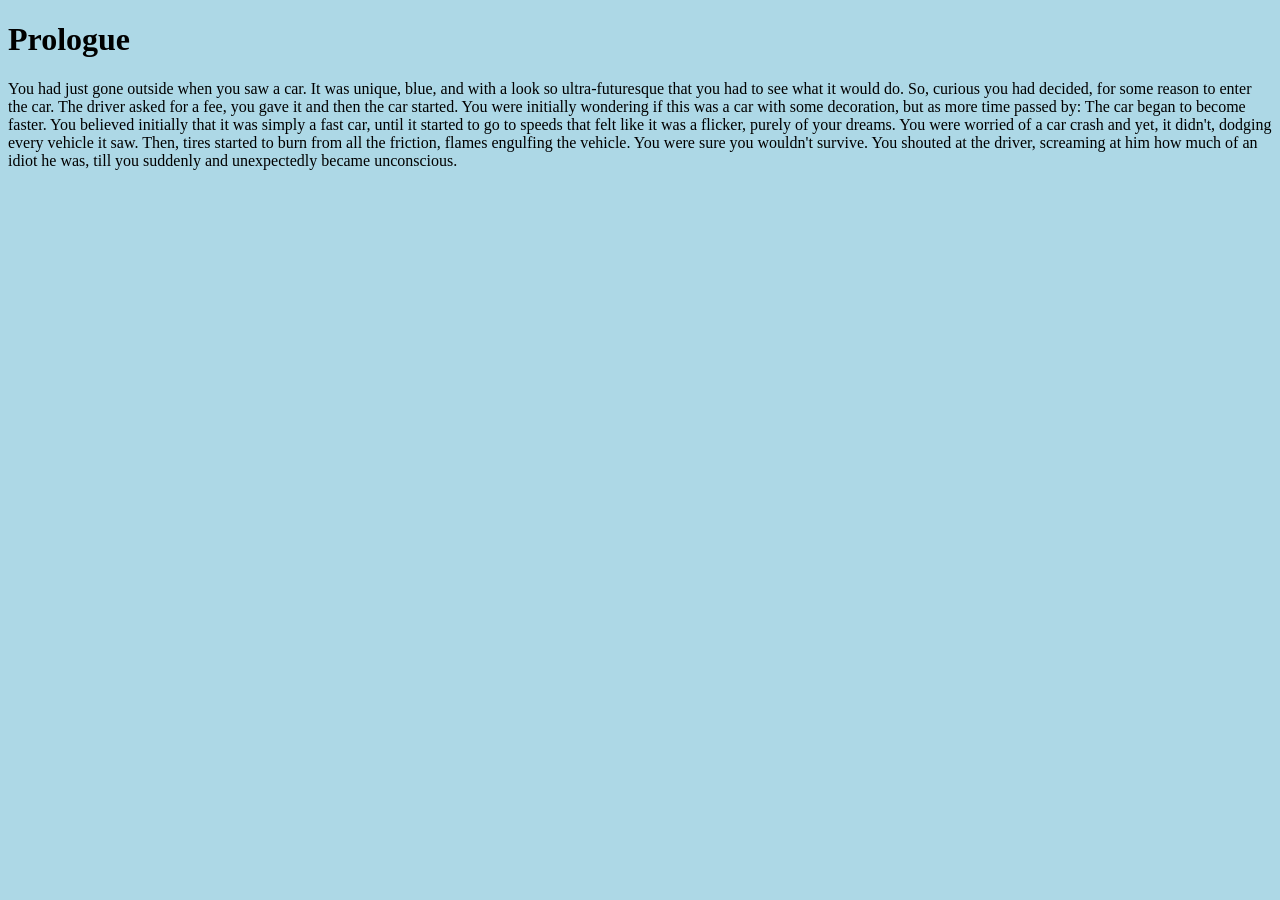
==== Index.html @ 4f3d25d5 "Add initial HTML structure with prologue content" ====
<!DOCTYPE html>
<html>
  <head>
    <title>Iza</title>
  </head>
  <body style="background-color: lightblue;">
    <h1>Prologue</h1>
    <p>You had just gone outside when you saw a car. It was unique, blue, and with a look so ultra-futuresque that you had to see what it would do. So, curious you had decided, for some reason to enter the car. The driver asked for a fee, you gave it and then the car started.
You were initially wondering if this was a car with some decoration, but as more time passed by: The car began to become faster. You believed initially that it was simply a fast car, until it started to go to speeds that felt like it was a flicker, purely of your dreams. 

You were worried of a car crash and yet, it didn't, dodging every vehicle it saw. Then, tires started to burn from all the friction, flames engulfing the vehicle. You were sure you wouldn't survive. You shouted at the driver, screaming at him how much of an idiot he was, till you suddenly and unexpectedly became unconscious.</p>
  </body>
</html>
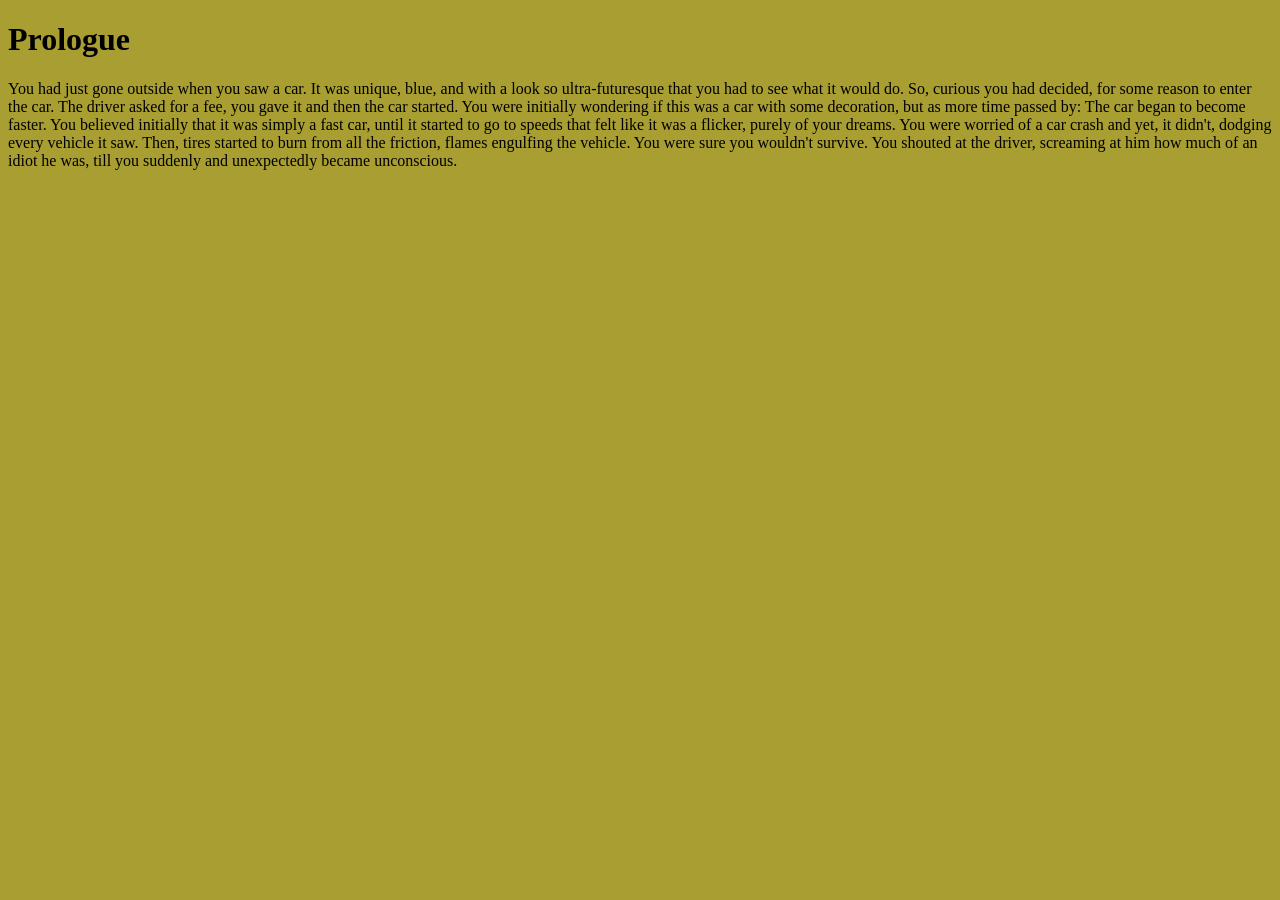
==== commit 49d81a1d: "Update" ====
--- a/Index.html
+++ b/Index.html
@@ -3,7 +3,7 @@
   <head>
     <title>Iza</title>
   </head>
-  <body style="background-color: lightblue;">
+  <body style="background-color: #a89e32;">
     <h1>Prologue</h1>
     <p>You had just gone outside when you saw a car. It was unique, blue, and with a look so ultra-futuresque that you had to see what it would do. So, curious you had decided, for some reason to enter the car. The driver asked for a fee, you gave it and then the car started.
 You were initially wondering if this was a car with some decoration, but as more time passed by: The car began to become faster. You believed initially that it was simply a fast car, until it started to go to speeds that felt like it was a flicker, purely of your dreams. 
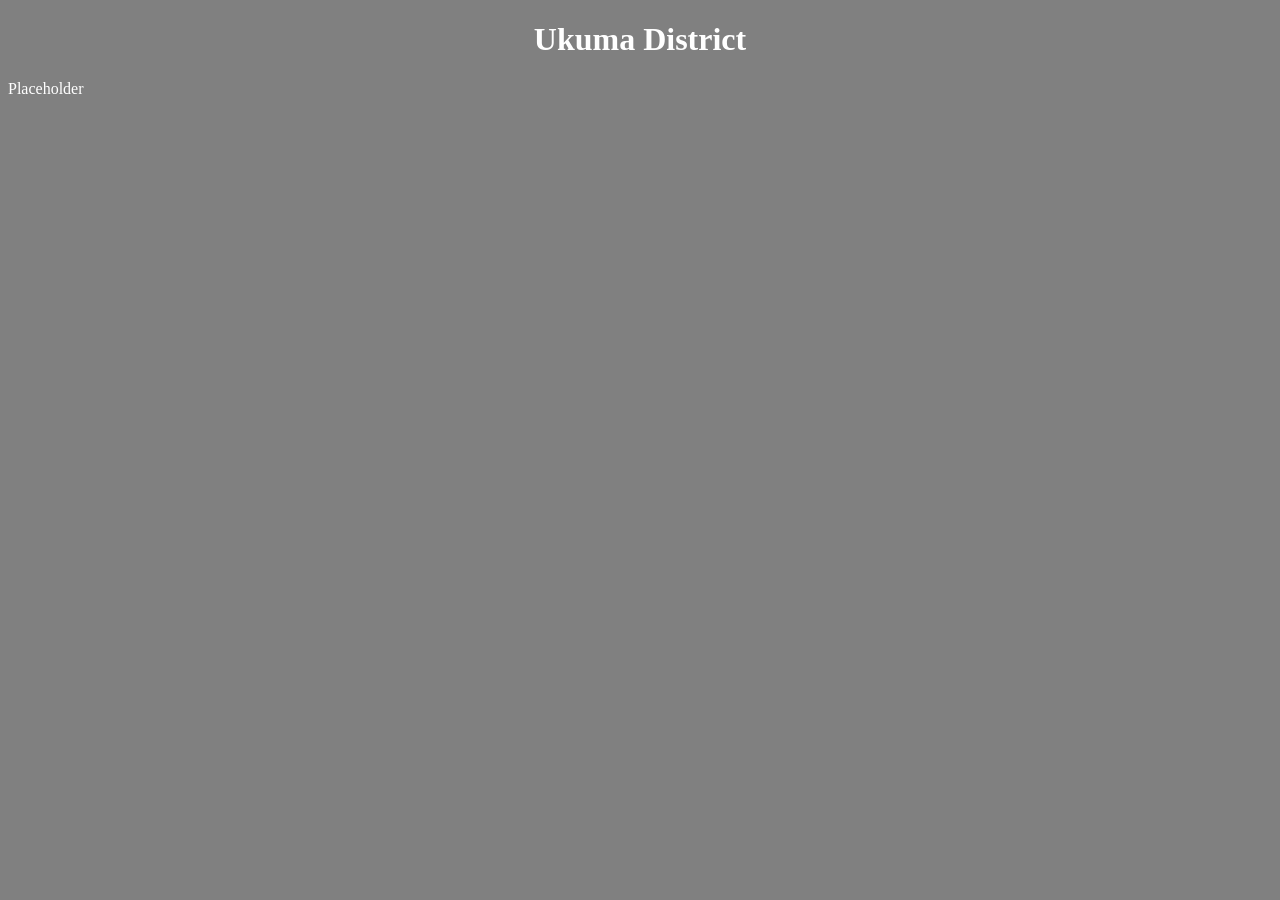
==== commit b2f822fc: "Change" ====
--- a/Index.html
+++ b/Index.html
@@ -1,13 +1,9 @@
 <!DOCTYPE html>
 <html>
   <head>
-    <title>Iza</title>
+    <title>Śemlandic</title>
   </head>
-  <body style="background-color: #a89e32;">
-    <h1>Prologue</h1>
-    <p>You had just gone outside when you saw a car. It was unique, blue, and with a look so ultra-futuresque that you had to see what it would do. So, curious you had decided, for some reason to enter the car. The driver asked for a fee, you gave it and then the car started.
-You were initially wondering if this was a car with some decoration, but as more time passed by: The car began to become faster. You believed initially that it was simply a fast car, until it started to go to speeds that felt like it was a flicker, purely of your dreams. 
-
-You were worried of a car crash and yet, it didn't, dodging every vehicle it saw. Then, tires started to burn from all the friction, flames engulfing the vehicle. You were sure you wouldn't survive. You shouted at the driver, screaming at him how much of an idiot he was, till you suddenly and unexpectedly became unconscious.</p>
-  </body>
-</html>
+  <body style="background-color: grey; color: white;">
+    <h1 style="text-align: center;">Ukuma District</h1>
+    <p>Placeholder</p>
+</html> 
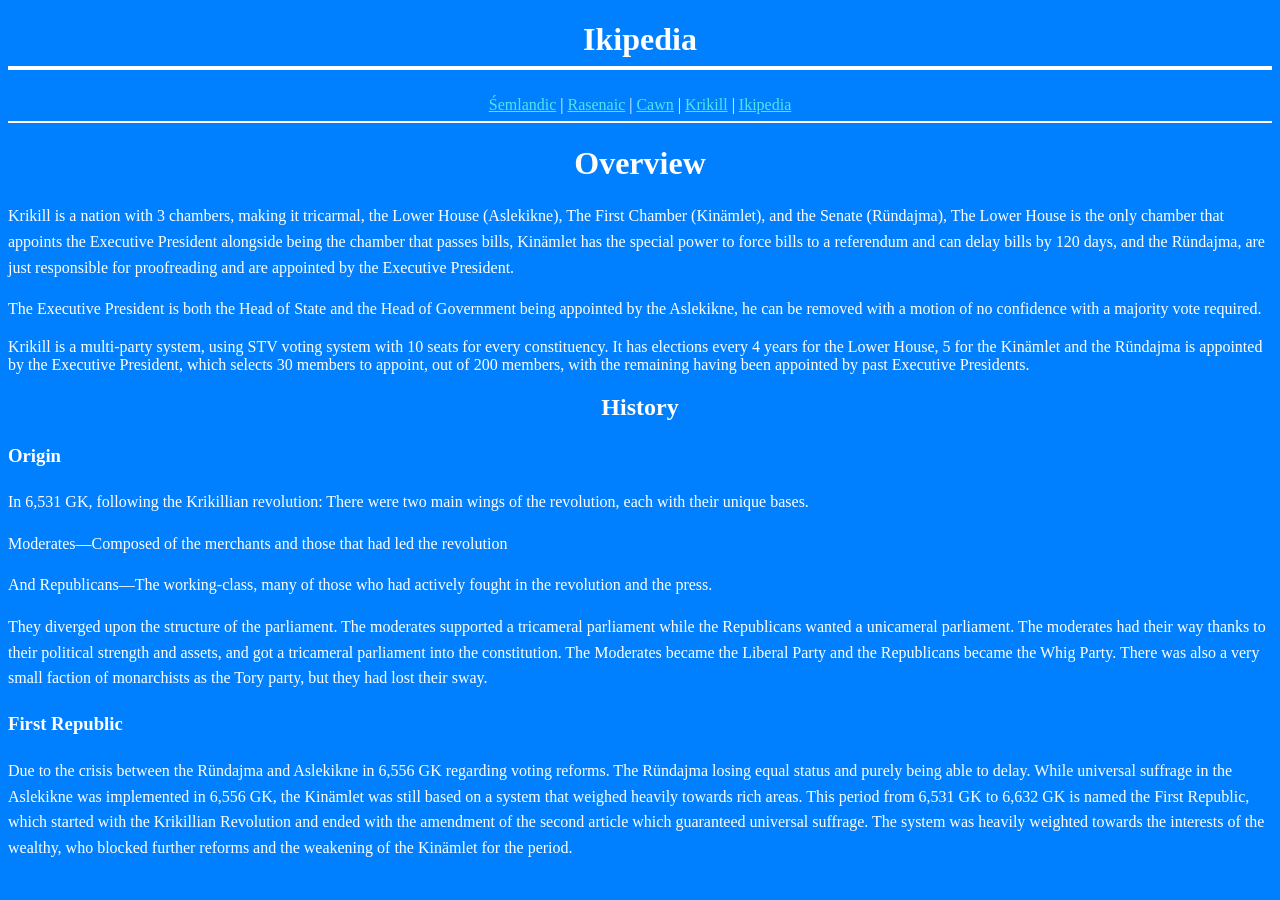
==== commit a3131e8e: "Cal change" ====
--- a/Index.html
+++ b/Index.html
@@ -1,9 +1,22 @@
 <!DOCTYPE html>
 <html>
-  <head>
-    <title>Śemlandic</title>
+  <head> 
+    <link rel="stylesheet" href="Style.css">
+    <title>Political Structure and history of Krikill</title>
   </head>
-  <body style="background-color: grey; color: white;">
-    <h1 style="text-align: center;">Ukuma District</h1>
-    <p>Placeholder</p>
+  <body>
+    <h1 id="important-title">Ikipedia</h1>
+    <p id="important-thing"><a href="https://www.nationstates.net/page=dispatch/id=2808303">Śemlandic</a> | <a href="https://www.nationstates.net/page=dispatch/id=2768476">Rasenaic</a> | <a href="https://www.nationstates.net/page=dispatch/id=2809364">Cawn</a> | <a href="https://www.nationstates.net/detail=factbook/id=2790707">Krikill</a> | <a href="https://www.nationstates.net/page=dispatch/id=2809546">Ikipedia</a></p>
+    <h1>Overview</h1>
+    <p>Krikill is a nation with 3 chambers, making it tricarmal, the Lower House (Aslekikne), The First Chamber (Kinämlet), and the Senate (Ründajma), The Lower House is the only chamber that appoints the Executive President alongside being the chamber that passes bills, Kinämlet has the special power to force bills to a referendum and can delay bills by 120 days, and the Ründajma, are just responsible for proofreading and are appointed by the Executive President.
+<p>The Executive President is both the Head of State and the Head of Government being appointed by the Aslekikne, he can be removed with a motion of no confidence with a majority vote required.</p
+<p>Krikill is a multi-party system, using STV voting system with 10 seats for every constituency. It has elections every 4 years for the Lower House, 5 for the Kinämlet and the Ründajma is appointed by the Executive President, which selects 30 members to appoint, out of 200 members, with the remaining having been appointed by past Executive Presidents.</p>
+<h2>History</h2>
+<h3>Origin</h3>
+    <p>In 6,531 GK, following the Krikillian revolution: There were two main wings of the revolution, each with their unique bases.</p>
+<p>Moderates—Composed of the merchants and those that had led the revolution</p>
+<p>And Republicans—The working-class, many of those who had actively fought in the revolution and the press.</p>
+<p>They diverged upon the structure of the parliament. The moderates supported a tricameral parliament while the Republicans wanted a unicameral parliament. The moderates had their way thanks to their political strength and assets, and got a tricameral parliament into the constitution. The Moderates became the Liberal Party and the Republicans became the Whig Party. There was also a very small faction of monarchists as the Tory party, but they had lost their sway.</p>
+<h3>First Republic</h3>
+    <p>Due to the crisis between the Ründajma and Aslekikne in 6,556 GK regarding voting reforms. The Ründajma losing equal status and purely being able to delay. While universal suffrage in the Aslekikne was implemented in 6,556 GK, the Kinämlet was still based on a system that weighed heavily towards rich areas. This period from 6,531 GK to 6,632 GK is named the First Republic, which started with the Krikillian Revolution and ended with the amendment of the second article which guaranteed universal suffrage. The system was heavily weighted towards the interests of the wealthy, who blocked further reforms and the weakening of the Kinämlet for the period.</p>
 </html> 
--- a/Style.css
+++ b/Style.css
@@ -0,0 +1,36 @@
+/*To be worked upon later*/
+h1, h2 { text-align: center;
+}
+body {
+  background-color: #0080ff; 
+  color: white;
+}
+#important-title {
+  border-bottom: 4px solid white; padding-bottom: 8px;
+}
+#important-thing {
+  text-align: center; border-bottom: 2px solid white; padding-bottom: 4px;
+}
+a:link {
+  color: #53e3ed; 
+}
+
+/* 2. Visited link */
+a:visited {
+  color: #9234eb; 
+}
+
+/* 3. Mouse over link (Hover) */
+a:hover {
+  color: #eb3492; 
+}
+
+/* 4. Selected/Clicked link */
+a:active {
+  color: #d8eb34; 
+}
+/* Proper 1.6 line spacing */
+
+p, h3 {
+  line-height: 1.6;
+}
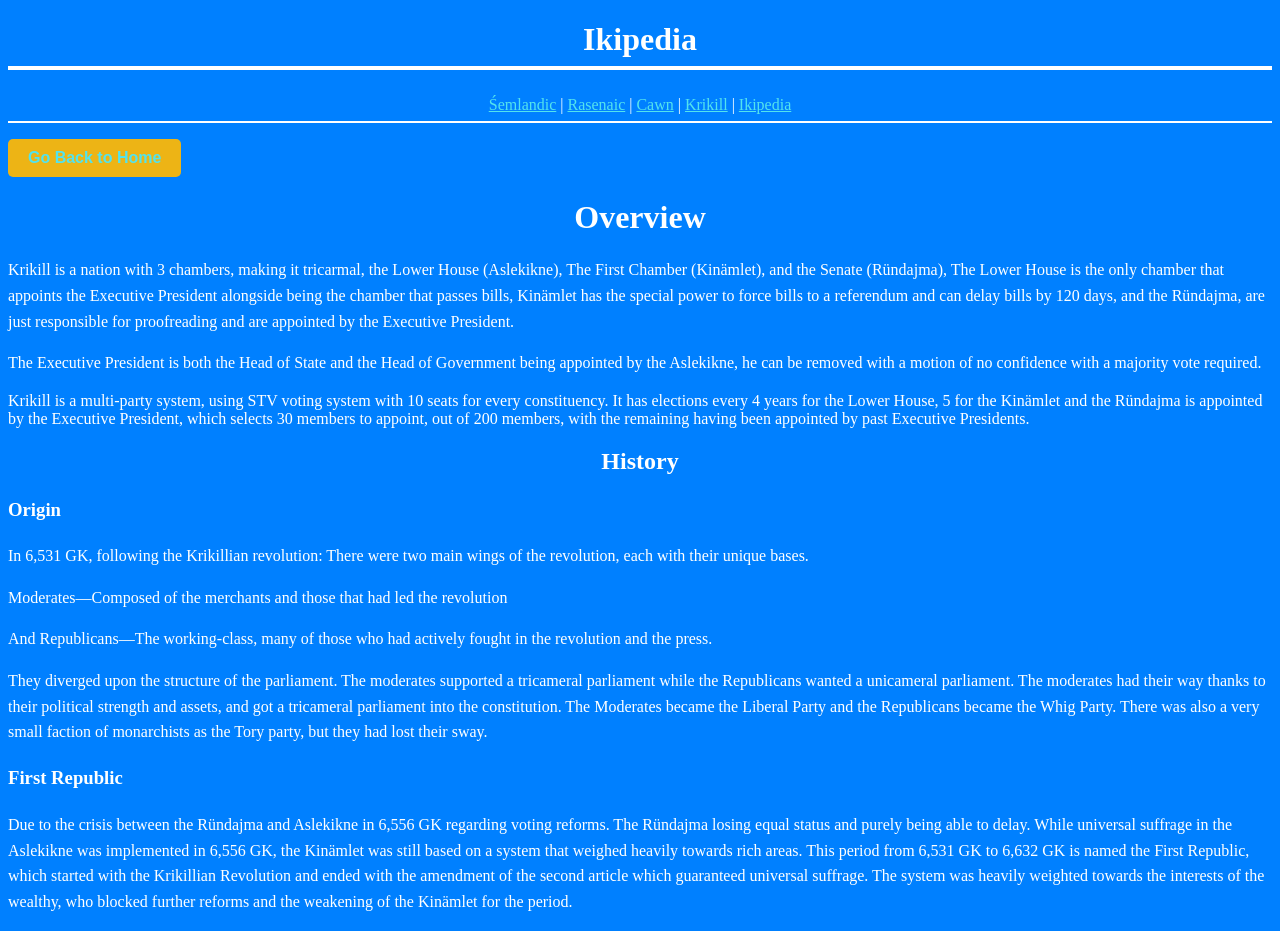
==== commit 01dd79ab: "Add Added a home button link to the main page." ====
--- a/Index.html
+++ b/Index.html
@@ -7,6 +7,7 @@
   <body>
     <h1 id="important-title">Ikipedia</h1>
     <p id="important-thing"><a href="https://www.nationstates.net/page=dispatch/id=2808303">Śemlandic</a> | <a href="https://www.nationstates.net/page=dispatch/id=2768476">Rasenaic</a> | <a href="https://www.nationstates.net/page=dispatch/id=2809364">Cawn</a> | <a href="https://www.nationstates.net/detail=factbook/id=2790707">Krikill</a> | <a href="https://www.nationstates.net/page=dispatch/id=2809546">Ikipedia</a></p>
+    <a href="/" class="home-button">Go Back to Home</a>
     <h1>Overview</h1>
     <p>Krikill is a nation with 3 chambers, making it tricarmal, the Lower House (Aslekikne), The First Chamber (Kinämlet), and the Senate (Ründajma), The Lower House is the only chamber that appoints the Executive President alongside being the chamber that passes bills, Kinämlet has the special power to force bills to a referendum and can delay bills by 120 days, and the Ründajma, are just responsible for proofreading and are appointed by the Executive President.
 <p>The Executive President is both the Head of State and the Head of Government being appointed by the Aslekikne, he can be removed with a motion of no confidence with a majority vote required.</p
--- a/Style.css
+++ b/Style.css
@@ -34,3 +34,27 @@
 p, h3 {
   line-height: 1.6;
 }
+/* Classes as exceptions */
+.para-space {
+  line-height: 1;
+}
+.lyrics {
+  line-height: 0.5;
+}
+
+/* Buttons to get back */
+.home-button {
+  display: inline-block;
+  padding: 10px 20px;
+  background-color: #edb415;
+  color: #15edbb;
+  text-decoration: none;
+  border-radius: 5px;
+  font-family: sans-serif;
+  font-weight: bold;
+  transition: background-color 0.2s ease;
+}
+
+.home-button:hover {
+  background-color: #004c99;
+}
